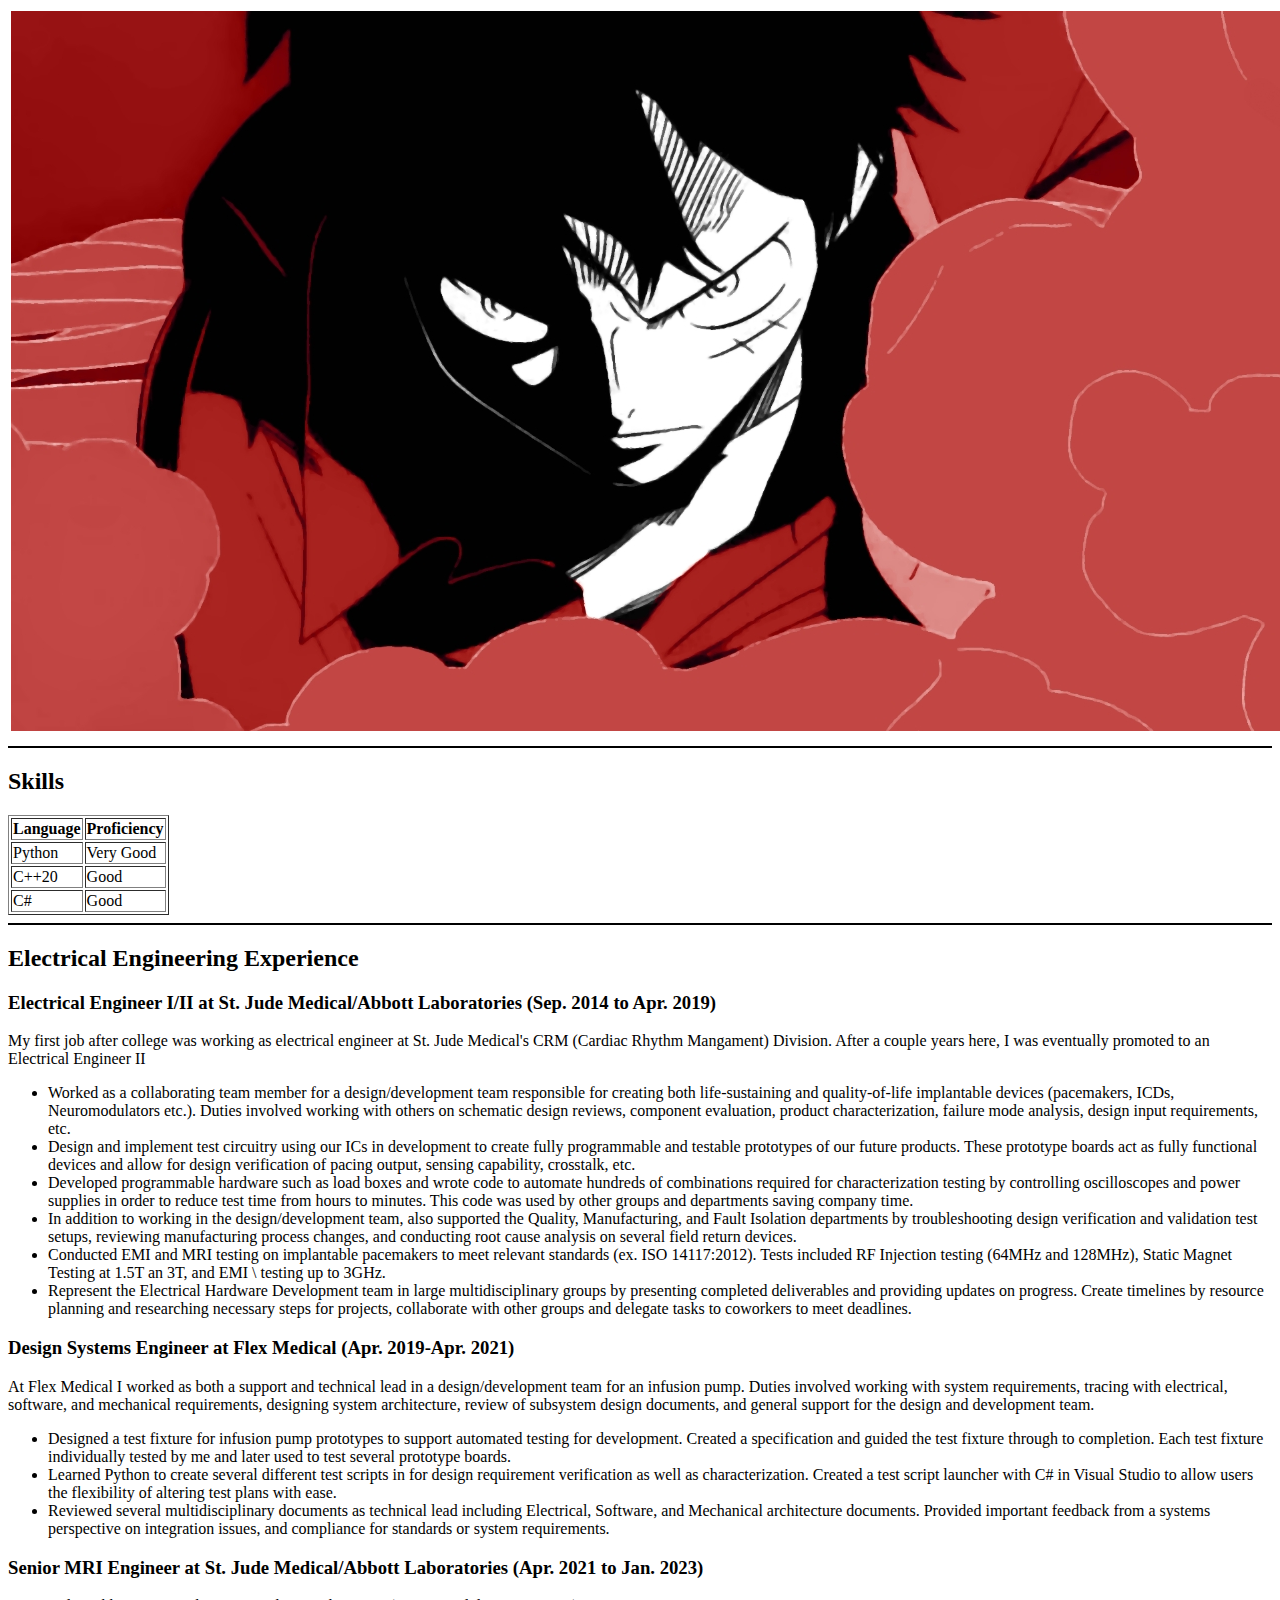
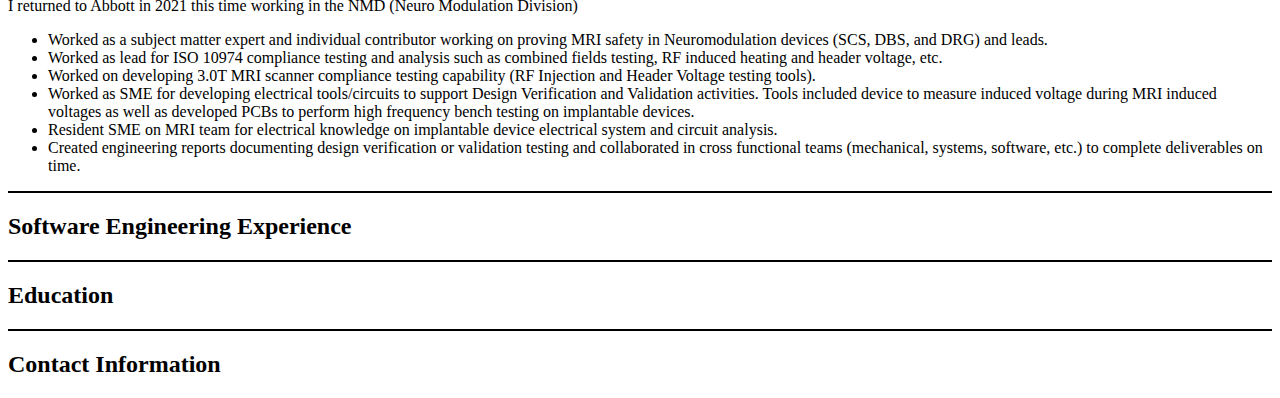
==== index.html @ 1eee7e19 "Add initial CV website files" ====
<!DOCTYPE html>
<html lang="en">
   <head>
      <meta charset="utf-8">
      <title>Ralph's Personal Site</title>
   </head>
   <body>
      <table>
         <tr>
            <td><img src="luffy.jpg" alt="ralph profile pictures"></td>
            <td><h1>Ralph Ting</h1>
               <p><em>Electrical and Software Engineer</em></p>
               <p>This is my bio and this where I will talk about why I should get a job or something I guess</p>
               <p><a href="contact_me.html">Contact Me</a></p></td>
         </tr>
      </table>

      <hr color="black">
      <h2>Skills</h2>
         <table border="1">
            <tr>
               <th>Language</th>
               <th>Proficiency</th>
            </tr>
            <tr>
               <td>Python</td>
               <td>Very Good</td>
            </tr>
            <tr>
               <td>C++20</td>
               <td>Good</td>
            </tr>
            <tr>
               <td>C#</td>
               <td>Good</td>
            </tr>
         </table>

      <hr color="black">
      <h2>Electrical Engineering Experience</h2>

      <h3>Electrical Engineer I/II at St. Jude Medical/Abbott Laboratories (Sep. 2014 to Apr. 2019)</h3>
      <p>My first job after college was working as electrical engineer at St. Jude Medical's CRM (Cardiac Rhythm Mangament)
      Division. After a couple years here, I was eventually promoted to an Electrical Engineer II</p>
      <ul>
         <li>Worked as a collaborating team member for a design/development team responsible for creating both
            life-sustaining and quality-of-life implantable devices (pacemakers, ICDs, Neuromodulators etc.). Duties
            involved working with others on schematic design reviews, component evaluation, product characterization,
            failure mode analysis, design input requirements, etc.</li>
         <li>Design and implement test circuitry using our ICs in development to create fully programmable and
            testable prototypes of our future products. These prototype boards act as fully functional devices and allow
            for design verification of pacing output, sensing capability, crosstalk, etc.</li>
         <li>Developed programmable hardware such as load boxes and wrote code to automate hundreds of combinations
            required for characterization testing by controlling oscilloscopes and power supplies in order to reduce
            test time from hours to minutes. This code was used by other groups and departments saving company time.</li>
         <li>In addition to working in the design/development team,  also supported the Quality, Manufacturing, and
            Fault Isolation departments by troubleshooting design verification and validation test setups, reviewing
            manufacturing process changes, and conducting root cause analysis on several field return devices.</li>
         <li>Conducted EMI and MRI testing on implantable pacemakers to meet relevant standards (ex. ISO 14117:2012).
            Tests included RF Injection testing (64MHz and 128MHz), Static Magnet Testing at 1.5T an 3T, and EMI \
            testing up to 3GHz.</li>
         <li>Represent the Electrical Hardware Development team in large multidisciplinary groups by presenting
            completed deliverables and providing updates on progress. Create timelines by resource planning and
            researching necessary steps for projects, collaborate with other groups and delegate tasks to coworkers
            to meet deadlines. </li>
      </ul>

      <h3>Design Systems Engineer at Flex Medical (Apr. 2019-Apr. 2021)</h3>
      <p>At Flex Medical I worked as both a support and technical lead in a design/development team for an infusion pump.
      Duties involved working with system requirements, tracing with electrical, software, and mechanical requirements,
      designing system architecture, review of subsystem design documents, and general support for the design and
      development team.</p>
      <ul>
         <li>Designed a test fixture for infusion pump prototypes to support automated testing for development.
            Created a specification and guided the test fixture through to completion. Each test fixture individually
            tested by me and later used to test several prototype boards. </li>
         <li>Learned Python to create several different test scripts in for design requirement verification as well
            as characterization. Created a test script launcher with C# in Visual Studio to allow users the flexibility
            of altering test plans with ease. </li>
         <li>Reviewed several multidisciplinary documents as technical lead including Electrical, Software, and
            Mechanical architecture documents. Provided important feedback from a systems perspective on integration
            issues, and compliance for standards or system requirements.</li>
      </ul>

      <h3>Senior MRI Engineer at St. Jude Medical/Abbott Laboratories (Apr. 2021 to Jan. 2023)</h3>
      <p>I returned to Abbott in 2021 this time working in the NMD (Neuro Modulation Division)</p>
      <ul>
         <li>Worked as a subject matter expert and individual contributor working on proving MRI safety in
            Neuromodulation devices (SCS, DBS, and DRG) and leads.</li>
         <li>Worked as lead for ISO 10974 compliance testing and analysis such as combined fields testing, RF induced
            heating and header voltage, etc.</li>
         <li>Worked on developing 3.0T MRI scanner compliance testing capability (RF Injection and Header Voltage
            testing tools).</li>
         <li>Worked as SME for developing electrical tools/circuits to support Design Verification and Validation
            activities. Tools included device to measure induced voltage during MRI induced voltages as well as
            developed PCBs to perform high frequency bench testing on implantable devices.</li>
         <li>Resident SME on MRI team for electrical knowledge on implantable device electrical system and circuit
            analysis.</li>
         <li>Created engineering reports documenting design verification or validation testing and collaborated in
            cross functional teams (mechanical, systems, software, etc.) to complete deliverables on time.</li>
      </ul>

      <hr color="black">
      <h2>Software Engineering Experience</h2>
      <hr color="black">
      <h2>Education</h2>
      <hr color="black">
      <h2>Contact Information</h2>
   </body>
</html>
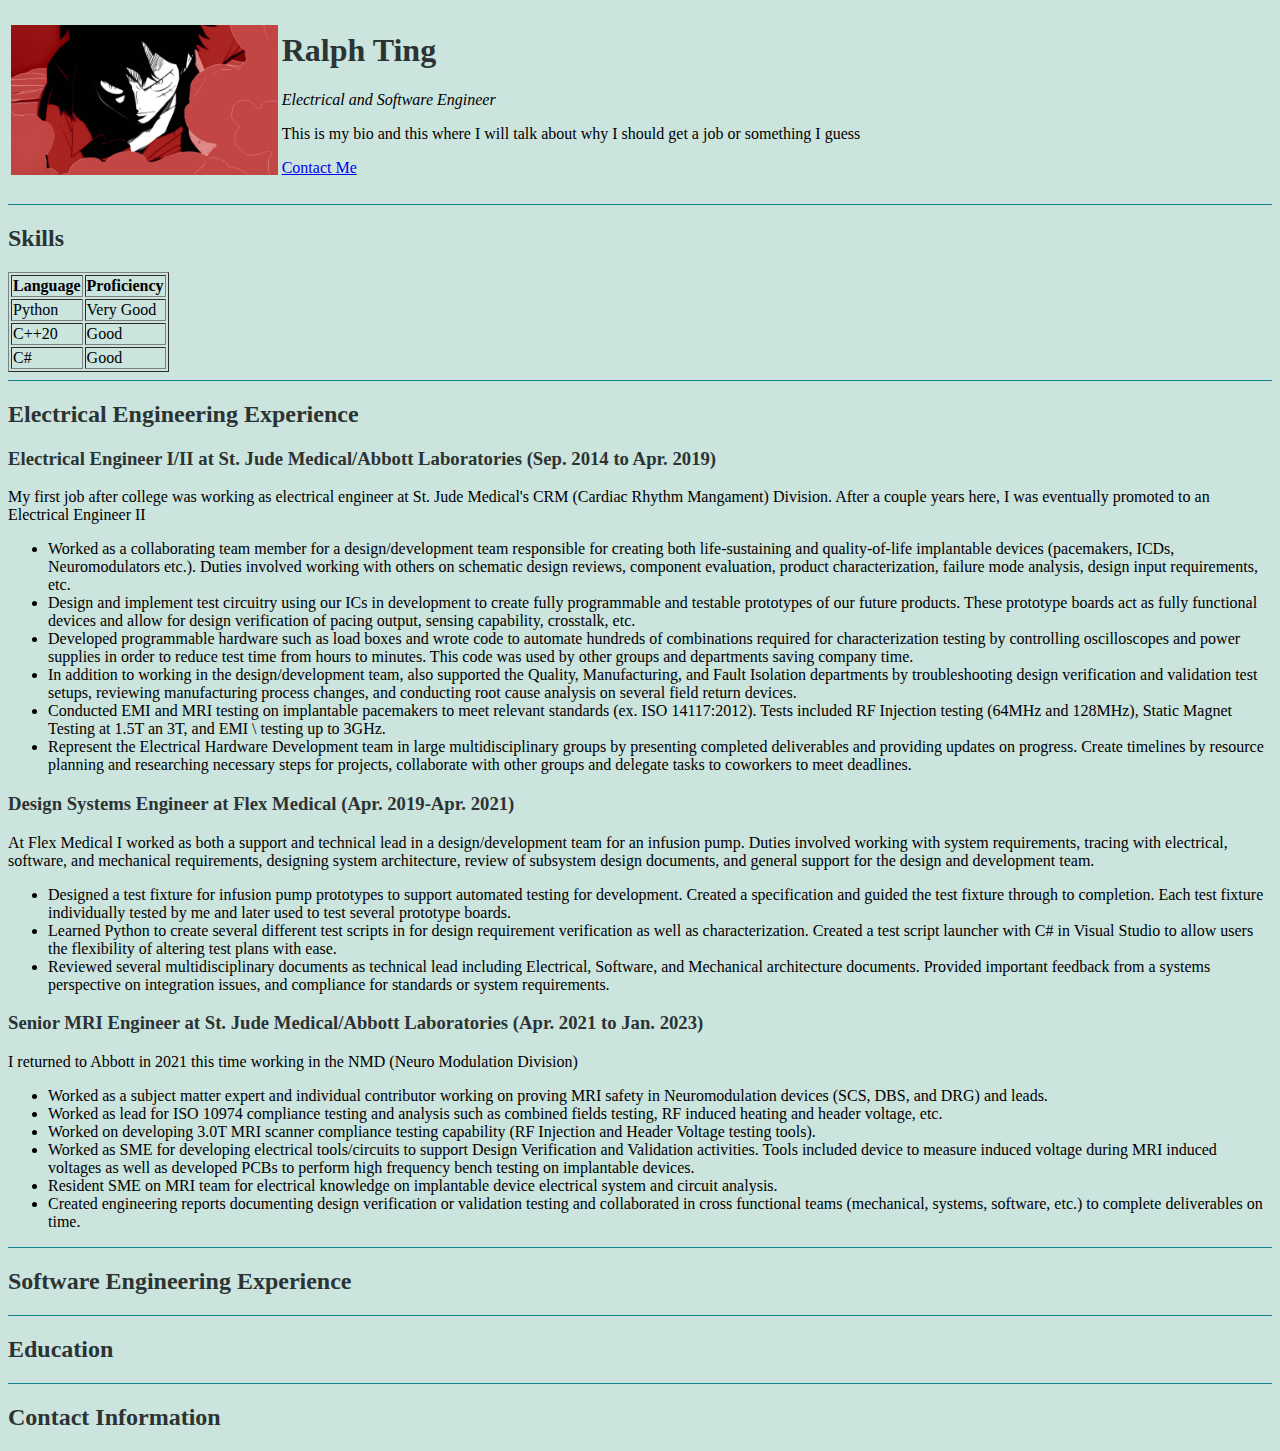
==== commit 4eb2bbfe: "Add files via upload" ====
--- a/index.html
+++ b/index.html
@@ -3,7 +3,11 @@
    <head>
       <meta charset="utf-8">
       <title>Ralph's Personal Site</title>
+      <link rel="stylesheet" href="style.css">
+      <link rel="icon" href="favicon.ico">
+
    </head>
+
    <body>
       <table>
          <tr>
@@ -15,7 +19,7 @@
          </tr>
       </table>
 
-      <hr color="black">
+      <hr>
       <h2>Skills</h2>
          <table border="1">
             <tr>
@@ -36,7 +40,7 @@
             </tr>
          </table>
 
-      <hr color="black">
+      <hr>
       <h2>Electrical Engineering Experience</h2>
 
       <h3>Electrical Engineer I/II at St. Jude Medical/Abbott Laboratories (Sep. 2014 to Apr. 2019)</h3>
@@ -100,11 +104,11 @@
             cross functional teams (mechanical, systems, software, etc.) to complete deliverables on time.</li>
       </ul>
 
-      <hr color="black">
+      <hr>
       <h2>Software Engineering Experience</h2>
-      <hr color="black">
+      <hr>
       <h2>Education</h2>
-      <hr color="black">
+      <hr>
       <h2>Contact Information</h2>
    </body>
 </html>--- a/style.css
+++ b/style.css
@@ -0,0 +1,25 @@
+body {
+    background-color: #CBE4DE;
+}
+
+hr {
+    border-color: #0E8388;
+    border-style: none;
+    border-top-style: solid;
+}
+
+h1 {
+    color: #2C3333;
+}
+
+h2 {
+    color: #2C3333;
+}
+
+h3 {
+    color: #2C3333;
+}
+
+img {
+    height: 150px
+}
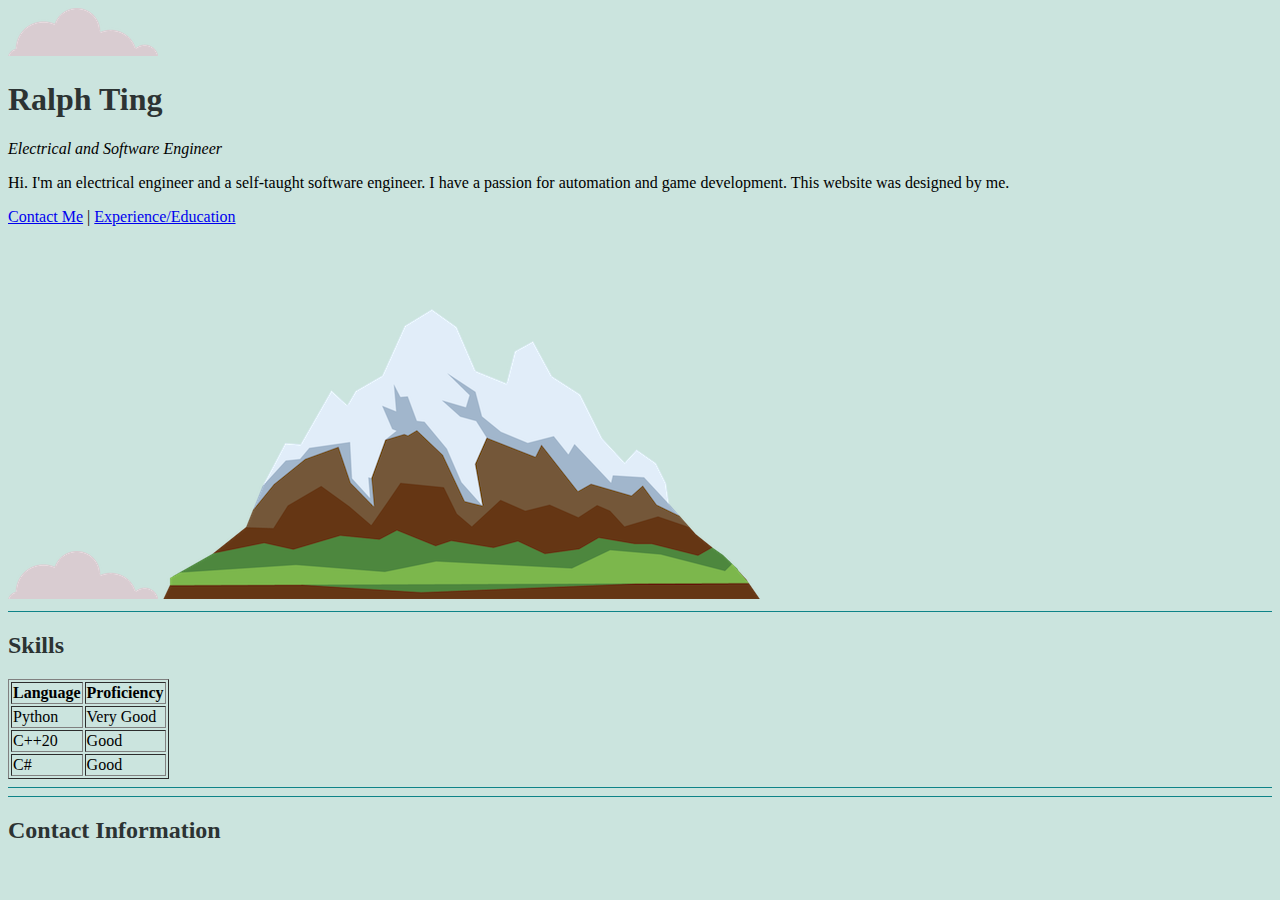
==== commit 985650c6: "Add files via upload" ====
--- a/index.html
+++ b/index.html
@@ -4,20 +4,32 @@
       <meta charset="utf-8">
       <title>Ralph's Personal Site</title>
       <link rel="stylesheet" href="style.css">
-      <link rel="icon" href="favicon.ico">
+      <link rel="icon" href="images/favicon.ico">
 
    </head>
 
    <body>
-      <table>
-         <tr>
-            <td><img src="luffy.jpg" alt="ralph profile pictures"></td>
-            <td><h1>Ralph Ting</h1>
-               <p><em>Electrical and Software Engineer</em></p>
-               <p>This is my bio and this where I will talk about why I should get a job or something I guess</p>
-               <p><a href="contact_me.html">Contact Me</a></p></td>
-         </tr>
-      </table>
+      <div class="top-container">
+          <img src="images/cloud.png" alt="cloud1" class="cloud">
+
+          <h1>Ralph Ting</h1>
+          <p><em>Electrical and Software Engineer</em></p>
+          <p>Hi. I'm an electrical engineer and a self-taught software engineer.
+          I have a passion for automation and game development. This website was designed by me.</p>
+          <p><a href="contact_me.html">Contact Me</a> |
+              <a href="experience.html">Experience/Education</a></p>
+
+          <img src="images/cloud.png" alt="cloud2" class="cloud">
+          <img src="images/mountain.png" alt="mountain" class="mountain">
+      </div>
+
+      <div class="middle-container">
+
+      </div>
+
+      <div class="bottom-container">
+
+      </div>
 
       <hr>
       <h2>Skills</h2>
@@ -41,73 +53,6 @@
          </table>
 
       <hr>
-      <h2>Electrical Engineering Experience</h2>
-
-      <h3>Electrical Engineer I/II at St. Jude Medical/Abbott Laboratories (Sep. 2014 to Apr. 2019)</h3>
-      <p>My first job after college was working as electrical engineer at St. Jude Medical's CRM (Cardiac Rhythm Mangament)
-      Division. After a couple years here, I was eventually promoted to an Electrical Engineer II</p>
-      <ul>
-         <li>Worked as a collaborating team member for a design/development team responsible for creating both
-            life-sustaining and quality-of-life implantable devices (pacemakers, ICDs, Neuromodulators etc.). Duties
-            involved working with others on schematic design reviews, component evaluation, product characterization,
-            failure mode analysis, design input requirements, etc.</li>
-         <li>Design and implement test circuitry using our ICs in development to create fully programmable and
-            testable prototypes of our future products. These prototype boards act as fully functional devices and allow
-            for design verification of pacing output, sensing capability, crosstalk, etc.</li>
-         <li>Developed programmable hardware such as load boxes and wrote code to automate hundreds of combinations
-            required for characterization testing by controlling oscilloscopes and power supplies in order to reduce
-            test time from hours to minutes. This code was used by other groups and departments saving company time.</li>
-         <li>In addition to working in the design/development team,  also supported the Quality, Manufacturing, and
-            Fault Isolation departments by troubleshooting design verification and validation test setups, reviewing
-            manufacturing process changes, and conducting root cause analysis on several field return devices.</li>
-         <li>Conducted EMI and MRI testing on implantable pacemakers to meet relevant standards (ex. ISO 14117:2012).
-            Tests included RF Injection testing (64MHz and 128MHz), Static Magnet Testing at 1.5T an 3T, and EMI \
-            testing up to 3GHz.</li>
-         <li>Represent the Electrical Hardware Development team in large multidisciplinary groups by presenting
-            completed deliverables and providing updates on progress. Create timelines by resource planning and
-            researching necessary steps for projects, collaborate with other groups and delegate tasks to coworkers
-            to meet deadlines. </li>
-      </ul>
-
-      <h3>Design Systems Engineer at Flex Medical (Apr. 2019-Apr. 2021)</h3>
-      <p>At Flex Medical I worked as both a support and technical lead in a design/development team for an infusion pump.
-      Duties involved working with system requirements, tracing with electrical, software, and mechanical requirements,
-      designing system architecture, review of subsystem design documents, and general support for the design and
-      development team.</p>
-      <ul>
-         <li>Designed a test fixture for infusion pump prototypes to support automated testing for development.
-            Created a specification and guided the test fixture through to completion. Each test fixture individually
-            tested by me and later used to test several prototype boards. </li>
-         <li>Learned Python to create several different test scripts in for design requirement verification as well
-            as characterization. Created a test script launcher with C# in Visual Studio to allow users the flexibility
-            of altering test plans with ease. </li>
-         <li>Reviewed several multidisciplinary documents as technical lead including Electrical, Software, and
-            Mechanical architecture documents. Provided important feedback from a systems perspective on integration
-            issues, and compliance for standards or system requirements.</li>
-      </ul>
-
-      <h3>Senior MRI Engineer at St. Jude Medical/Abbott Laboratories (Apr. 2021 to Jan. 2023)</h3>
-      <p>I returned to Abbott in 2021 this time working in the NMD (Neuro Modulation Division)</p>
-      <ul>
-         <li>Worked as a subject matter expert and individual contributor working on proving MRI safety in
-            Neuromodulation devices (SCS, DBS, and DRG) and leads.</li>
-         <li>Worked as lead for ISO 10974 compliance testing and analysis such as combined fields testing, RF induced
-            heating and header voltage, etc.</li>
-         <li>Worked on developing 3.0T MRI scanner compliance testing capability (RF Injection and Header Voltage
-            testing tools).</li>
-         <li>Worked as SME for developing electrical tools/circuits to support Design Verification and Validation
-            activities. Tools included device to measure induced voltage during MRI induced voltages as well as
-            developed PCBs to perform high frequency bench testing on implantable devices.</li>
-         <li>Resident SME on MRI team for electrical knowledge on implantable device electrical system and circuit
-            analysis.</li>
-         <li>Created engineering reports documenting design verification or validation testing and collaborated in
-            cross functional teams (mechanical, systems, software, etc.) to complete deliverables on time.</li>
-      </ul>
-
-      <hr>
-      <h2>Software Engineering Experience</h2>
-      <hr>
-      <h2>Education</h2>
       <hr>
       <h2>Contact Information</h2>
    </body>
--- a/style.css
+++ b/style.css
@@ -20,6 +20,22 @@
     color: #2C3333;
 }
 
-img {
-    height: 150px
+.top-container {
+    background-color: #CBE4DE;
 }
+
+.middle-container {
+
+}
+
+.bottom-container {
+
+}
+
+.cloud {
+
+}
+
+.mountain {
+
+}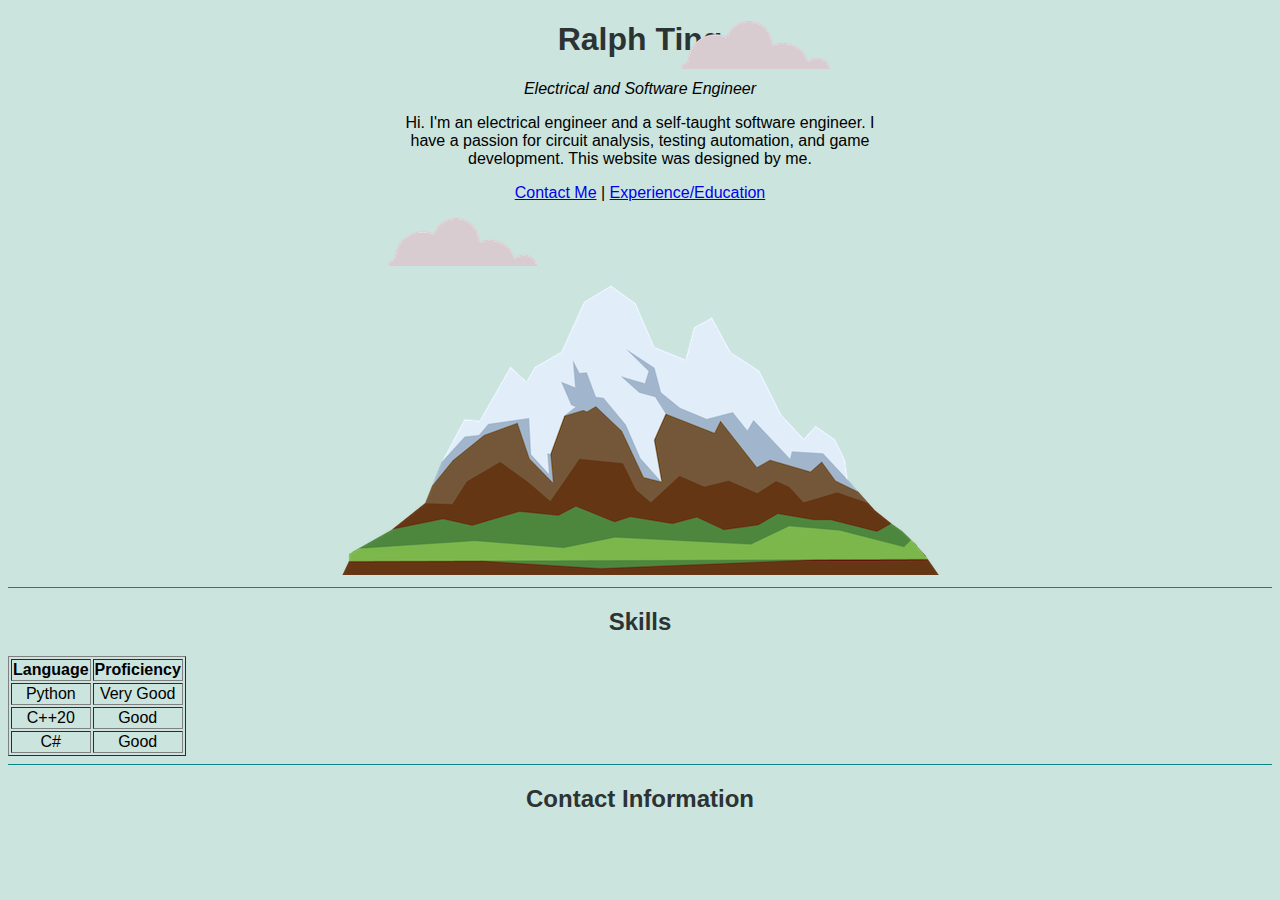
==== commit a372117f: "Add files via upload" ====
--- a/index.html
+++ b/index.html
@@ -10,29 +10,24 @@
 
    <body>
       <div class="top-container">
-          <img src="images/cloud.png" alt="cloud1" class="cloud">
+          <img src="images/cloud.png" alt="cloud1" class="top-cloud">
 
           <h1>Ralph Ting</h1>
           <p><em>Electrical and Software Engineer</em></p>
-          <p>Hi. I'm an electrical engineer and a self-taught software engineer.
-          I have a passion for automation and game development. This website was designed by me.</p>
+          <p class="bio">Hi. I'm an electrical engineer and a self-taught software engineer.
+          I have a passion for circuit analysis, testing automation, and game development.
+             This website was designed by me.</p>
           <p><a href="contact_me.html">Contact Me</a> |
               <a href="experience.html">Experience/Education</a></p>
 
-          <img src="images/cloud.png" alt="cloud2" class="cloud">
+          <img src="images/cloud.png" alt="cloud2" class="bottom-cloud">
           <img src="images/mountain.png" alt="mountain" class="mountain">
       </div>
 
+      <hr>
+
       <div class="middle-container">
-
-      </div>
-
-      <div class="bottom-container">
-
-      </div>
-
-      <hr>
-      <h2>Skills</h2>
+         <h2>Skills</h2>
          <table border="1">
             <tr>
                <th>Language</th>
@@ -51,9 +46,12 @@
                <td>Good</td>
             </tr>
          </table>
+      </div>
 
       <hr>
-      <hr>
-      <h2>Contact Information</h2>
+
+      <div class="bottom-container">
+         <h2>Contact Information</h2>
+      </div>
    </body>
 </html>--- a/style.css
+++ b/style.css
@@ -1,5 +1,7 @@
 body {
     background-color: #CBE4DE;
+    text-align: center;
+    font-family: sans-serif;
 }
 
 hr {
@@ -22,6 +24,7 @@
 
 .top-container {
     background-color: #CBE4DE;
+    position: relative;
 }
 
 .middle-container {
@@ -32,10 +35,21 @@
 
 }
 
-.cloud {
+.bio {
+    width: 500px;
+    margin: auto;
+}
 
+.top-cloud {
+    position: absolute;
+    right: 35%;
+}
+
+.bottom-cloud {
+    position: absolute;
+    left: 30%;
 }
 
 .mountain {
 
-}+}
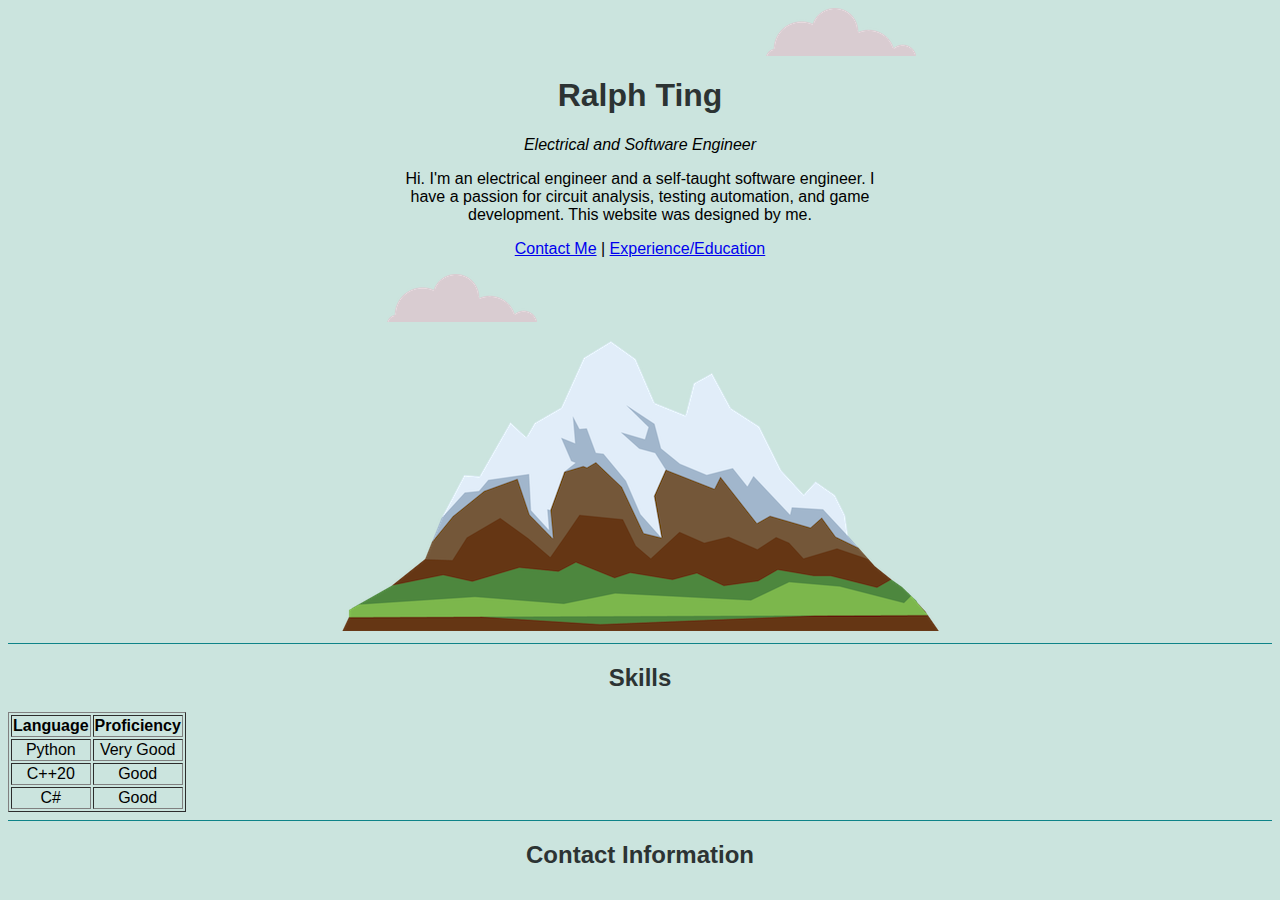
==== commit 2d92a249: "Add files via upload" ====
--- a/index.html
+++ b/index.html
@@ -12,7 +12,7 @@
       <div class="top-container">
           <img src="images/cloud.png" alt="cloud1" class="top-cloud">
 
-          <h1>Ralph Ting</h1>
+          <h1 class="title">Ralph Ting</h1>
           <p><em>Electrical and Software Engineer</em></p>
           <p class="bio">Hi. I'm an electrical engineer and a self-taught software engineer.
           I have a passion for circuit analysis, testing automation, and game development.
--- a/style.css
+++ b/style.css
@@ -1,7 +1,7 @@
 body {
     background-color: #CBE4DE;
     text-align: center;
-    font-family: sans-serif;
+    font-family: Helvetica, Arial, sans-serif;
 }
 
 hr {
@@ -41,8 +41,9 @@
 }
 
 .top-cloud {
-    position: absolute;
-    right: 35%;
+    position: relative;
+    left: 60%;
+    display: block;
 }
 
 .bottom-cloud {
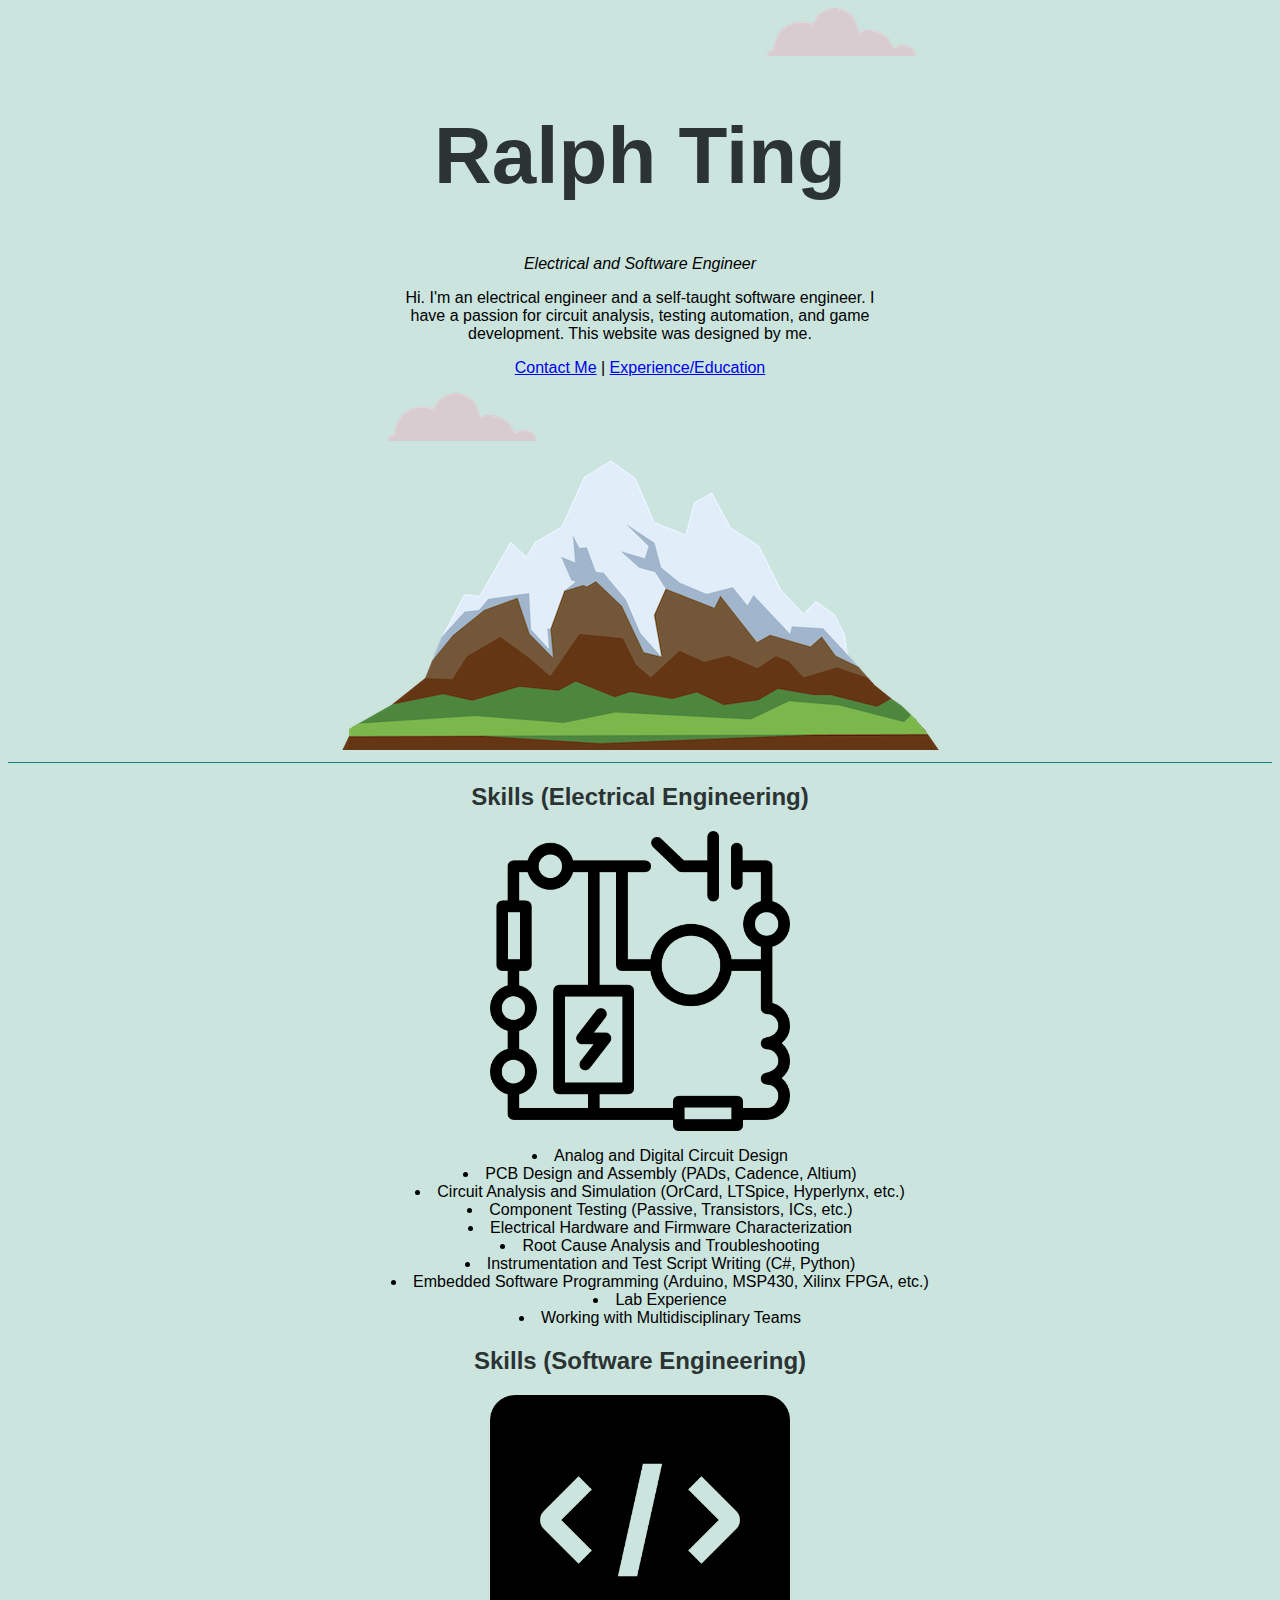
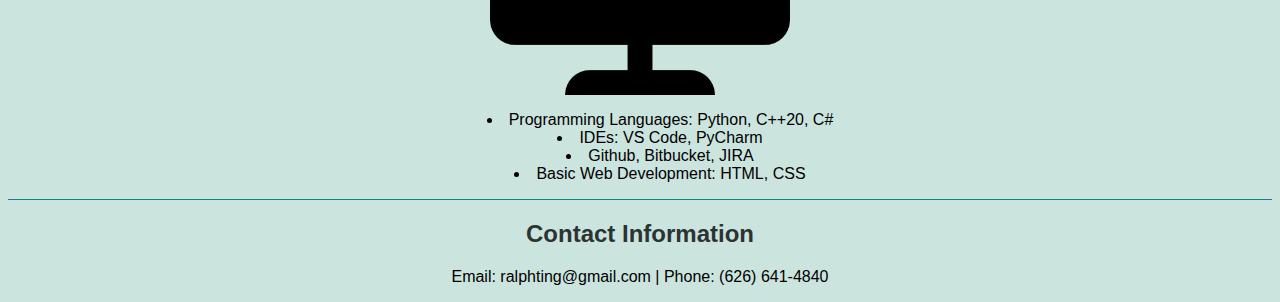
==== commit 1cf30e7f: "Add files via upload" ====
--- a/index.html
+++ b/index.html
@@ -26,32 +26,41 @@
 
       <hr>
 
-      <div class="middle-container">
-         <h2>Skills</h2>
-         <table border="1">
-            <tr>
-               <th>Language</th>
-               <th>Proficiency</th>
-            </tr>
-            <tr>
-               <td>Python</td>
-               <td>Very Good</td>
-            </tr>
-            <tr>
-               <td>C++20</td>
-               <td>Good</td>
-            </tr>
-            <tr>
-               <td>C#</td>
-               <td>Good</td>
-            </tr>
-         </table>
+      <div class="electrical-container">
+          <h2>Skills (Electrical Engineering)</h2>
+
+         <img src="images/electrical-circuit.png" class="skill-icons">
+         <p><ul>
+            <li>Analog and Digital Circuit Design</li>
+            <li>PCB Design and Assembly (PADs, Cadence, Altium)</li>
+            <li>Circuit Analysis and Simulation (OrCard, LTSpice, Hyperlynx, etc.)</li>
+            <li>Component Testing (Passive, Transistors, ICs, etc.)</li>
+            <li>Electrical Hardware and Firmware Characterization</li>
+            <li>Root Cause Analysis and Troubleshooting</li>
+            <li>Instrumentation and Test Script Writing (C#, Python)</li>
+            <li>Embedded Software Programming (Arduino, MSP430, Xilinx FPGA, etc.)</li>
+            <li>Lab Experience</li>
+            <li>Working with Multidisciplinary Teams</li>
+         </ul></p>
+      </div>
+
+      <div class="software-container">
+          <h2>Skills (Software Engineering)</h2>
+
+         <img src="images/coding.png" class="skill-icons">
+         <p><ul>
+            <li>Programming Languages: Python, C++20, C#</li>
+            <li>IDEs: VS Code, PyCharm</li>
+            <li>Github, Bitbucket, JIRA</li>
+            <li>Basic Web Development: HTML, CSS</li>
+         </ul></p>
       </div>
 
       <hr>
 
       <div class="bottom-container">
          <h2>Contact Information</h2>
+          <p>Email: ralphting@gmail.com | Phone: (626) 641-4840</p>
       </div>
    </body>
 </html>--- a/style.css
+++ b/style.css
@@ -10,8 +10,13 @@
     border-top-style: solid;
 }
 
+ul {
+    list-style-position: inside;
+}
+
 h1 {
     color: #2C3333;
+    font-size: 500%;
 }
 
 h2 {
@@ -27,16 +32,33 @@
     position: relative;
 }
 
-.middle-container {
-
+.electrical-container {
+    width: 800px;
+    margin: auto;
 }
 
-.bottom-container {
-
+.software-container {
+    width: 500px;
+    margin: auto;
 }
 
 .bio {
     width: 500px;
+    margin: auto;
+}
+
+.experience {
+    width: 800px;
+    margin: auto;
+}
+
+.home {
+    padding: 50px;
+}
+
+.skill-icons {
+    height: 300px;
+    display: block;
     margin: auto;
 }
 
@@ -50,7 +72,3 @@
     position: absolute;
     left: 30%;
 }
-
-.mountain {
-
-}
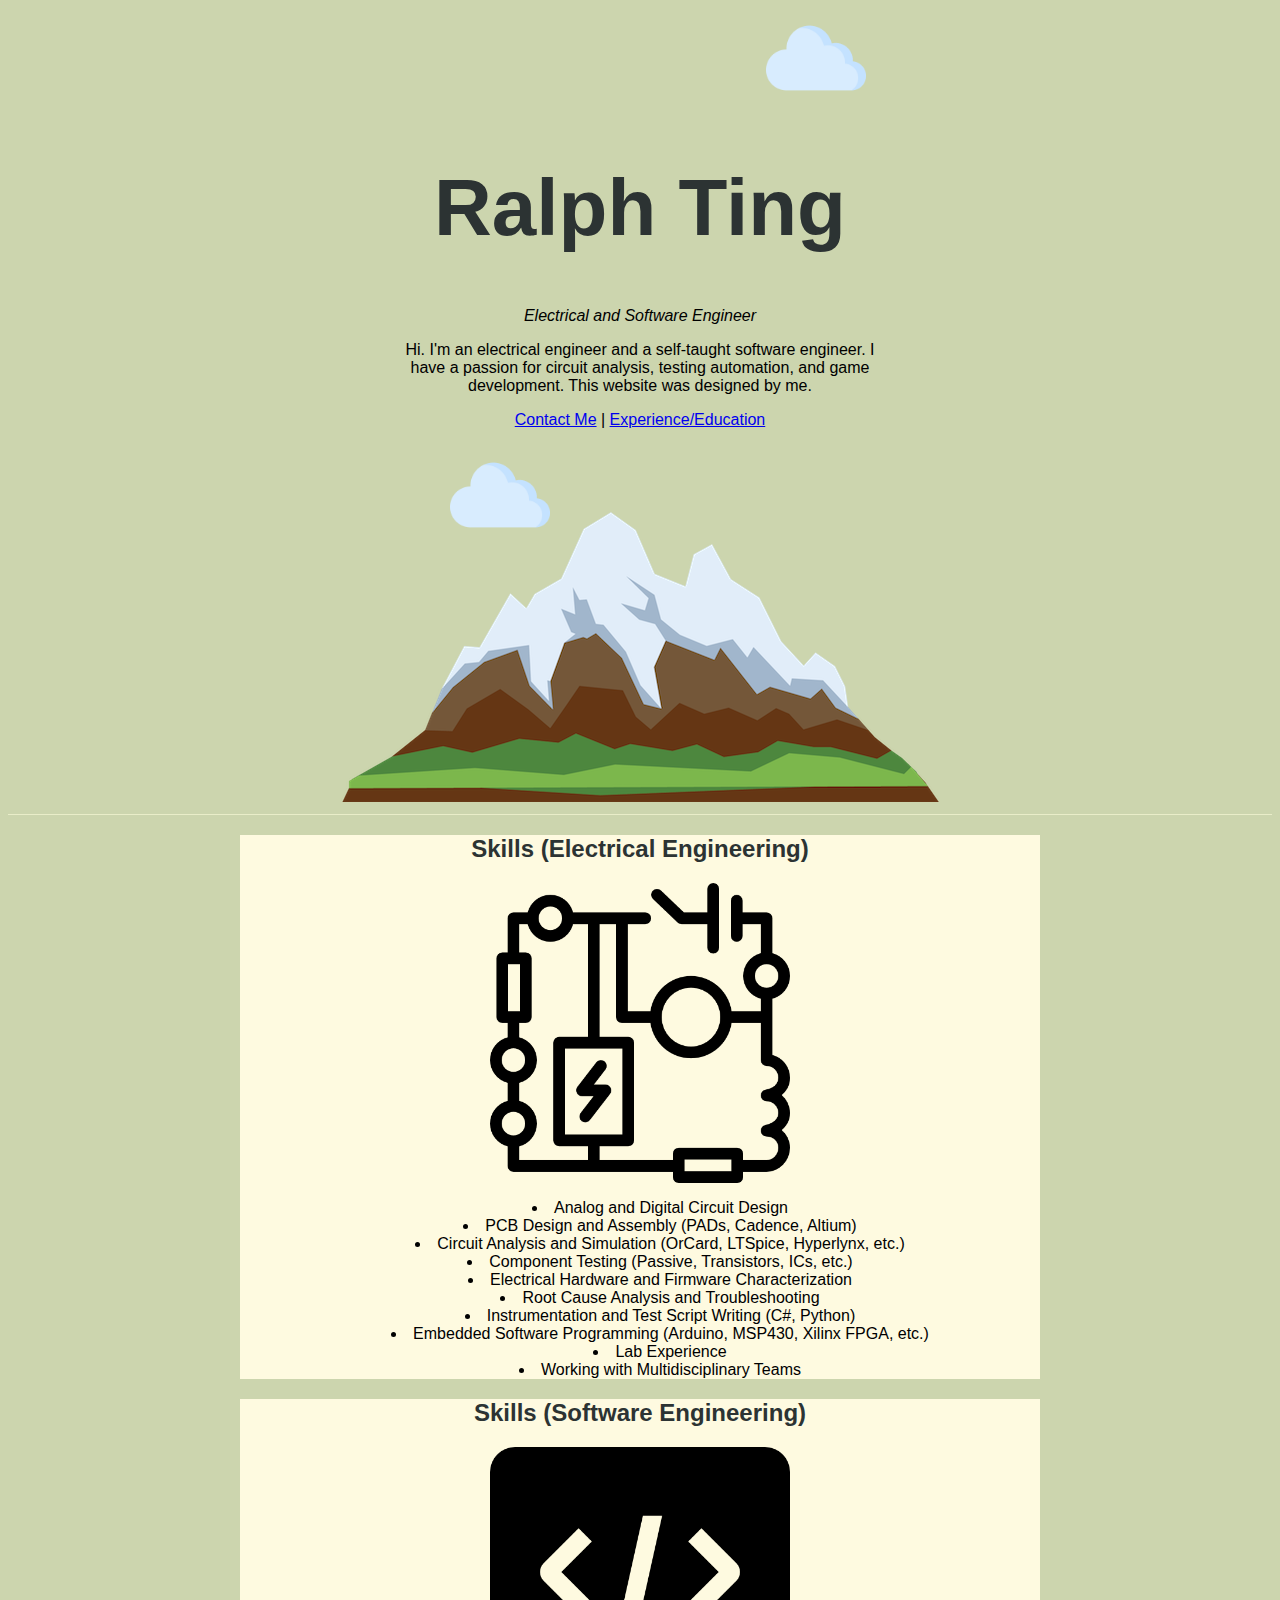
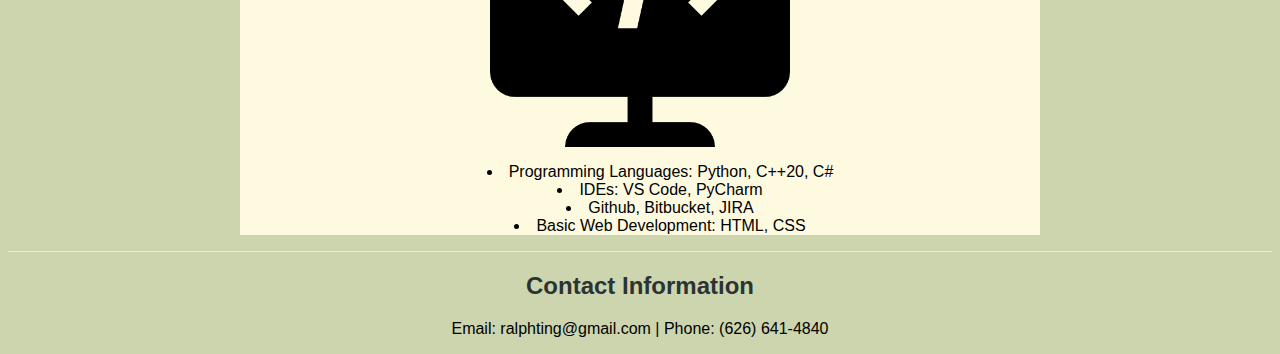
==== commit acb0a483: "Add files via upload" ====
--- a/index.html
+++ b/index.html
@@ -10,7 +10,7 @@
 
    <body>
       <div class="top-container">
-          <img src="images/cloud.png" alt="cloud1" class="top-cloud">
+          <img src="images/cloud-computing.png" alt="cloud1" class="top-cloud">
 
           <h1 class="title">Ralph Ting</h1>
           <p><em>Electrical and Software Engineer</em></p>
@@ -20,7 +20,7 @@
           <p><a href="contact_me.html">Contact Me</a> |
               <a href="experience.html">Experience/Education</a></p>
 
-          <img src="images/cloud.png" alt="cloud2" class="bottom-cloud">
+          <img src="images/cloud-computing.png" alt="cloud2" class="bottom-cloud">
           <img src="images/mountain.png" alt="mountain" class="mountain">
       </div>
 
--- a/style.css
+++ b/style.css
@@ -1,11 +1,11 @@
 body {
-    background-color: #CBE4DE;
+    background-color: #CCD5AE;
     text-align: center;
     font-family: Helvetica, Arial, sans-serif;
 }
 
 hr {
-    border-color: #0E8388;
+    border-color: #E9EDC9;
     border-style: none;
     border-top-style: solid;
 }
@@ -28,17 +28,19 @@
 }
 
 .top-container {
-    background-color: #CBE4DE;
+    background-color: #CCD5AE;
     position: relative;
 }
 
 .electrical-container {
+    background-color: #FEFAE0;
     width: 800px;
     margin: auto;
 }
 
 .software-container {
-    width: 500px;
+    background-color: #FEFAE0;
+    width: 800px;
     margin: auto;
 }
 
@@ -66,9 +68,11 @@
     position: relative;
     left: 60%;
     display: block;
+    height: 100px;
 }
 
 .bottom-cloud {
     position: absolute;
-    left: 30%;
+    left: 35%;
+    height: 100px;
 }
